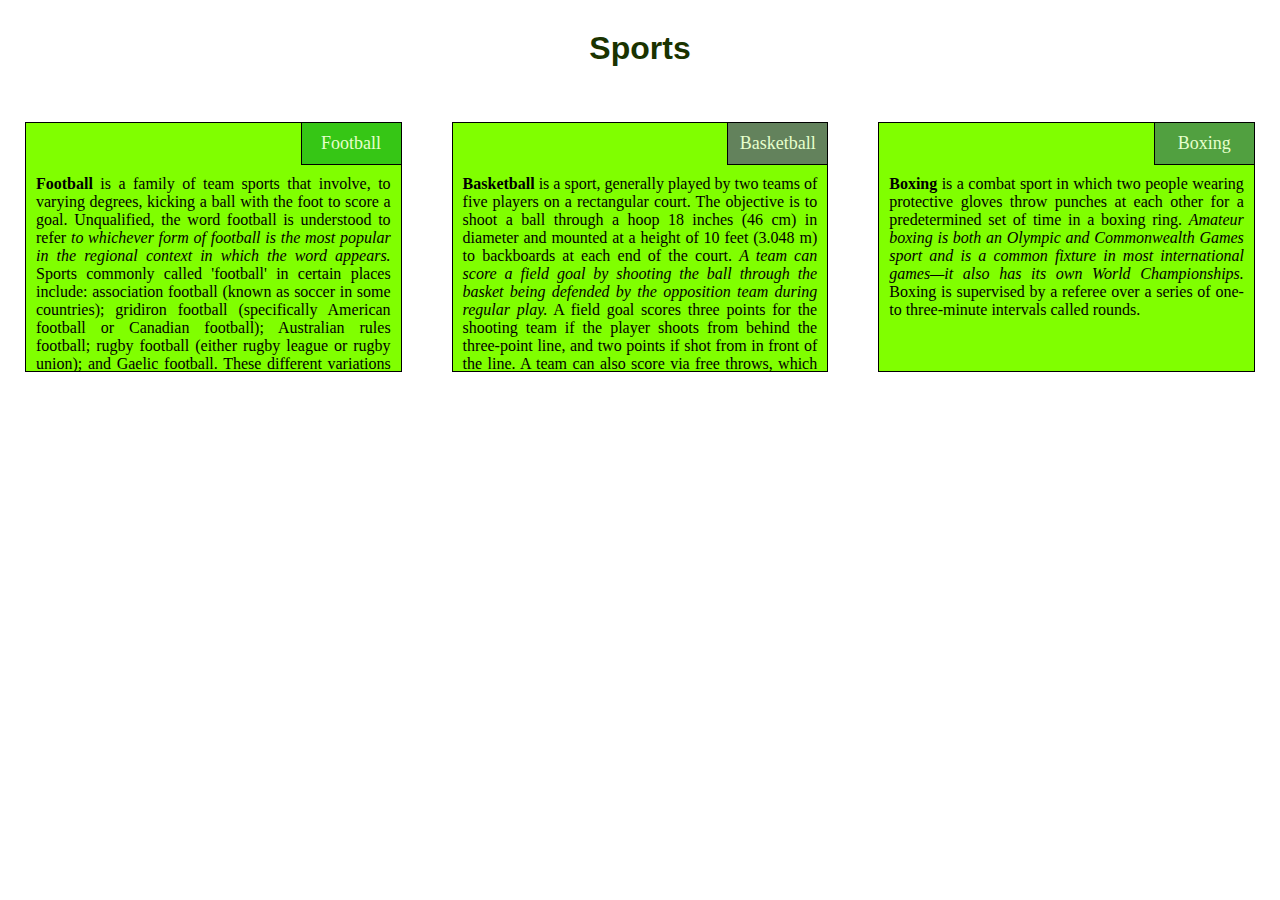
==== module2-solution/index.html @ 581a9c0e "Create index.html" ====
<!DOCTYPE html>
<html>
	<head>
		<meta charset="utf-8">
		<meta name="viewport" content="width=device-width, initial-scale=1">
		<title>Responsive Layout</title>
		<link rel="stylesheet" type="text/css" href="style.css">
	</head>
<body>
	<h1>Sports</h1>
	


	<div class="container">

  		<div class="desktop tablet mobile">
  				<div class="content">
  					<p class="titl1">Football</p>
  					<p class="text"><b>Football</b> is a family of team sports that involve, to varying degrees, kicking a ball with the foot to score a goal. Unqualified, the word football is understood to refer <i>to whichever form of football is the most popular in the regional context in which the word appears.</i> Sports commonly called 'football' in certain places include: association football (known as soccer in some countries); gridiron football (specifically American football or Canadian football); Australian rules football; rugby football (either rugby league or rugby union); and Gaelic football. These different variations of football are known as football codes.</p>
  				</div>
  		</div>

 		<div class="desktop tablet mobile">
 				<div class="content">
 					<p class="titl2">Basketball</p>
 					<p class="text"><b>Basketball</b> is a sport, generally played by two teams of five players on a rectangular court. The objective is to shoot a ball through a hoop 18 inches (46 cm) in diameter and mounted at a height of 10 feet (3.048 m) to backboards at each end of the court.
					<i>A team can score a field goal by shooting the ball through the basket being defended by the opposition team during regular play.</i> A field goal scores three points for the shooting team if the player shoots from behind the three-point line, and two points if shot from in front of the line. A team can also score via free throws, which are worth one point, after the other team is assessed with certain fouls. </p>
				</div>
		</div>

 		<div class="desktop tablet-3p mobile">
 				<div class="content">
 					<p class="titl3">Boxing</p>
 					<p class="text"><b>Boxing</b> is a combat sport in which two people wearing protective gloves throw punches at each other for a predetermined set of time in a boxing ring.
					<i>Amateur boxing is both an Olympic and Commonwealth Games sport and is a common fixture in most international games—it also has its own World Championships.</i> Boxing is supervised by a referee over a series of one- to three-minute intervals called rounds.</p>
				</div>
		</div>
	</div>

</body>
</html>
---- module2-solution/style.css ----
* {
  box-sizing: border-box;
  margin: 0;
  padding: 0;
}

h1 {
  text-align: center;
  margin-top: 20px;
  margin-bottom: 20px;
  padding: 10px;
  font-family: Arial;
  color: #1a3300;
}

.content {
  background-color: #80ff00;
  margin: 25px;
  height: 250px;
  border: 1px solid black;
  overflow-y: auto;
}

p.titl1, p.titl2, p.titl3 {
  width: 100px;
  text-align: center;
  color: #e6ffcc;
  font-size: 18px;
  border-style: solid;
  border-color: black;
  border-width: 0px 0px 1px 1px;
  float: right;
  padding: 10px;
}

p.titl1 {
  background-color: #36c615;
}

p.titl2 {
  background-color: #63825c;
}

p.titl3 {
  background-color: #51a040;
}

p.text {
  padding: 10px;
  clear: right;
  width: 100%;
  text-align: justify;
}


.container {
  width: 100%;
  margin-top: 20px;
}

/********** Desktop **********/
@media (min-width: 992px) {
  .desktop {
    width: 33.33%;
    float: left;
  }
}

/********** Tablet **********/
@media (min-width: 768px) and (max-width: 991px) {
  .tablet {
    width: 50%;
    float: left;
  }
  .tablet-3p {
    width: 100%;
    clear: both;
  }
}

/********** Mobile **********/
@media (max-width: 767px) {
  .mobile {
    width: 100%;
  }
}
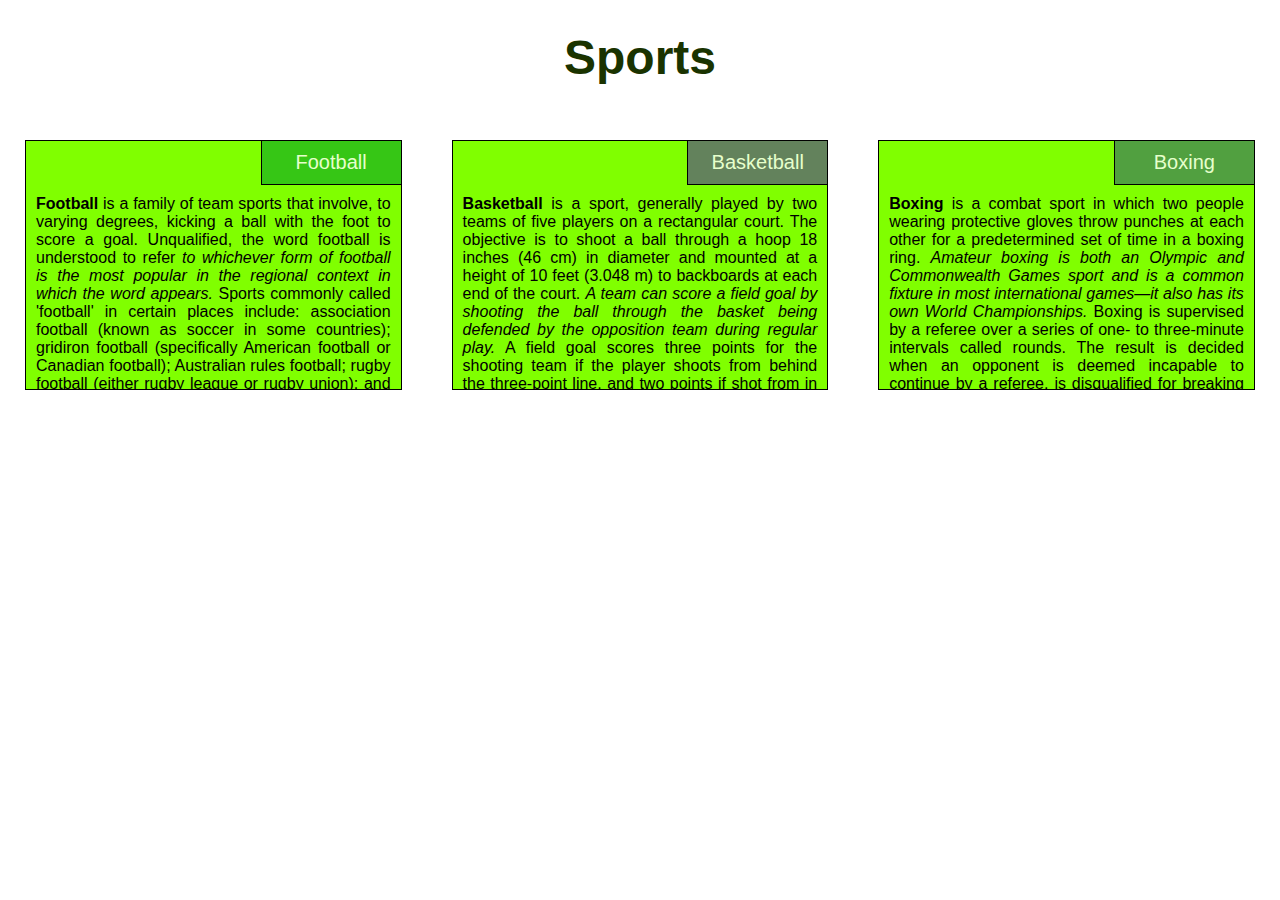
==== commit 953411c0: "Update index.html" ====
--- a/module2-solution/index.html
+++ b/module2-solution/index.html
@@ -3,7 +3,7 @@
 	<head>
 		<meta charset="utf-8">
 		<meta name="viewport" content="width=device-width, initial-scale=1">
-		<title>Responsive Layout</title>
+		<title>Module 2 solution</title>
 		<link rel="stylesheet" type="text/css" href="style.css">
 	</head>
 <body>
@@ -32,7 +32,7 @@
  				<div class="content">
  					<p class="titl3">Boxing</p>
  					<p class="text"><b>Boxing</b> is a combat sport in which two people wearing protective gloves throw punches at each other for a predetermined set of time in a boxing ring.
-					<i>Amateur boxing is both an Olympic and Commonwealth Games sport and is a common fixture in most international games—it also has its own World Championships.</i> Boxing is supervised by a referee over a series of one- to three-minute intervals called rounds.</p>
+					<i>Amateur boxing is both an Olympic and Commonwealth Games sport and is a common fixture in most international games—it also has its own World Championships.</i> Boxing is supervised by a referee over a series of one- to three-minute intervals called rounds. The result is decided when an opponent is deemed incapable to continue by a referee, is disqualified for breaking a rule, resigns by throwing in a towel, or is pronounced the winner or loser based on the judges' scorecards at the end of the contest.</p>
 				</div>
 		</div>
 	</div>
--- a/module2-solution/style.css
+++ b/module2-solution/style.css
@@ -5,11 +5,12 @@
 }
 
 h1 {
+  font-family: "Trebuchet MS", Helvetica, sans-serif;
+  font-size: 3em;
   text-align: center;
   margin-top: 20px;
   margin-bottom: 20px;
   padding: 10px;
-  font-family: Arial;
   color: #1a3300;
 }
 
@@ -22,10 +23,11 @@
 }
 
 p.titl1, p.titl2, p.titl3 {
-  width: 100px;
+  width: 140px;
   text-align: center;
   color: #e6ffcc;
-  font-size: 18px;
+  font-family: "Comic Sans MS", cursive, sans-serif;
+  font-size: 1.25em;
   border-style: solid;
   border-color: black;
   border-width: 0px 0px 1px 1px;
@@ -46,6 +48,7 @@
 }
 
 p.text {
+  font-family: Arial, Helvetica, sans-serif;
   padding: 10px;
   clear: right;
   width: 100%;
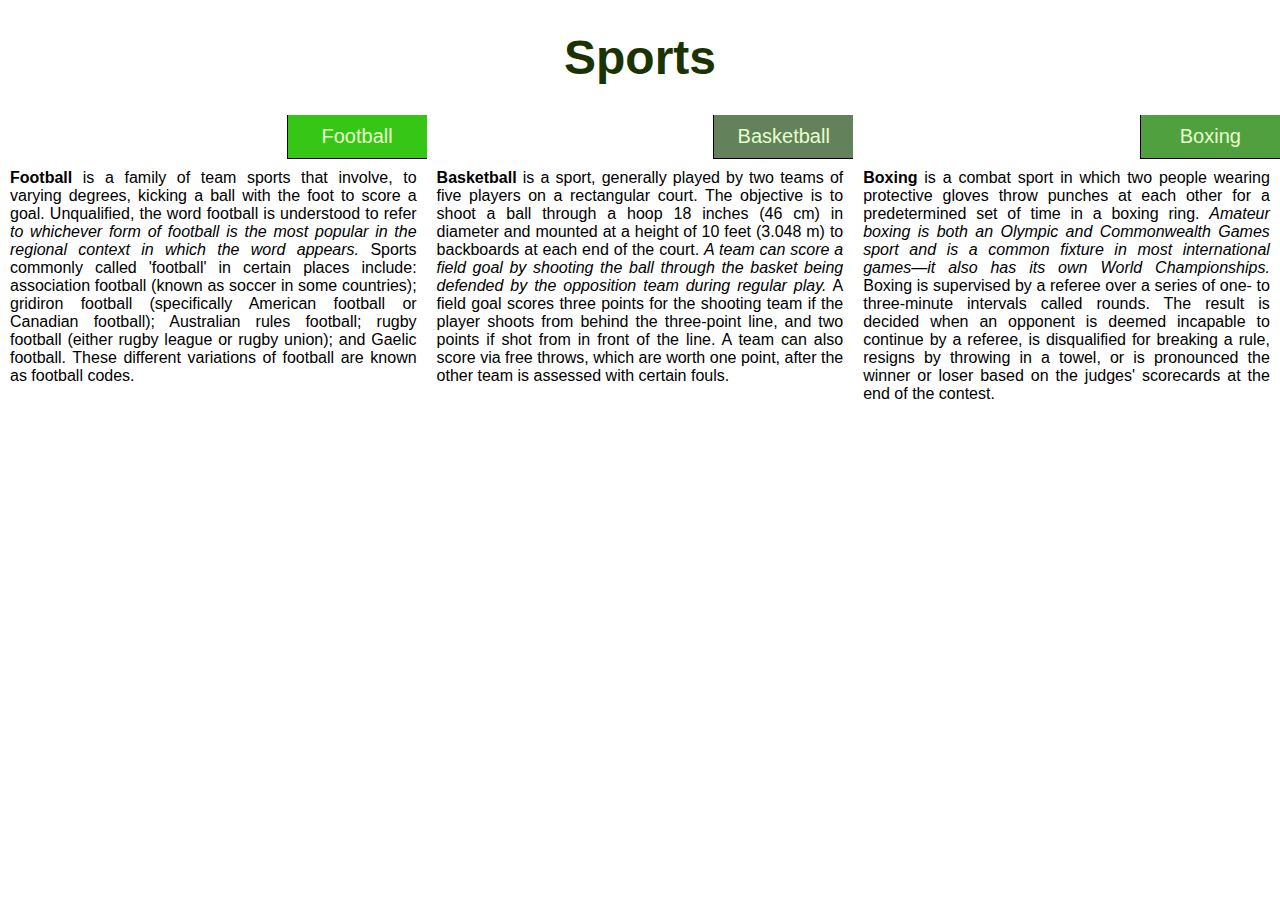
==== commit b0d9b796: "Update index.html" ====
--- a/module2-solution/index.html
+++ b/module2-solution/index.html
@@ -14,14 +14,14 @@
 	<div class="container">
 
   		<div class="desktop tablet mobile">
-  				<div class="content">
+  				<div class="content1">
   					<p class="titl1">Football</p>
   					<p class="text"><b>Football</b> is a family of team sports that involve, to varying degrees, kicking a ball with the foot to score a goal. Unqualified, the word football is understood to refer <i>to whichever form of football is the most popular in the regional context in which the word appears.</i> Sports commonly called 'football' in certain places include: association football (known as soccer in some countries); gridiron football (specifically American football or Canadian football); Australian rules football; rugby football (either rugby league or rugby union); and Gaelic football. These different variations of football are known as football codes.</p>
   				</div>
   		</div>
 
  		<div class="desktop tablet mobile">
- 				<div class="content">
+ 				<div class="content2">
  					<p class="titl2">Basketball</p>
  					<p class="text"><b>Basketball</b> is a sport, generally played by two teams of five players on a rectangular court. The objective is to shoot a ball through a hoop 18 inches (46 cm) in diameter and mounted at a height of 10 feet (3.048 m) to backboards at each end of the court.
 					<i>A team can score a field goal by shooting the ball through the basket being defended by the opposition team during regular play.</i> A field goal scores three points for the shooting team if the player shoots from behind the three-point line, and two points if shot from in front of the line. A team can also score via free throws, which are worth one point, after the other team is assessed with certain fouls. </p>
@@ -29,7 +29,7 @@
 		</div>
 
  		<div class="desktop tablet-3p mobile">
- 				<div class="content">
+ 				<div class="content3">
  					<p class="titl3">Boxing</p>
  					<p class="text"><b>Boxing</b> is a combat sport in which two people wearing protective gloves throw punches at each other for a predetermined set of time in a boxing ring.
 					<i>Amateur boxing is both an Olympic and Commonwealth Games sport and is a common fixture in most international games—it also has its own World Championships.</i> Boxing is supervised by a referee over a series of one- to three-minute intervals called rounds. The result is decided when an opponent is deemed incapable to continue by a referee, is disqualified for breaking a rule, resigns by throwing in a towel, or is pronounced the winner or loser based on the judges' scorecards at the end of the contest.</p>
--- a/module2-solution/style.css
+++ b/module2-solution/style.css
@@ -16,8 +16,7 @@
 
 .content {
   background-color: #80ff00;
-  margin: 25px;
-  height: 250px;
+  height: 260px;
   border: 1px solid black;
   overflow-y: auto;
 }
